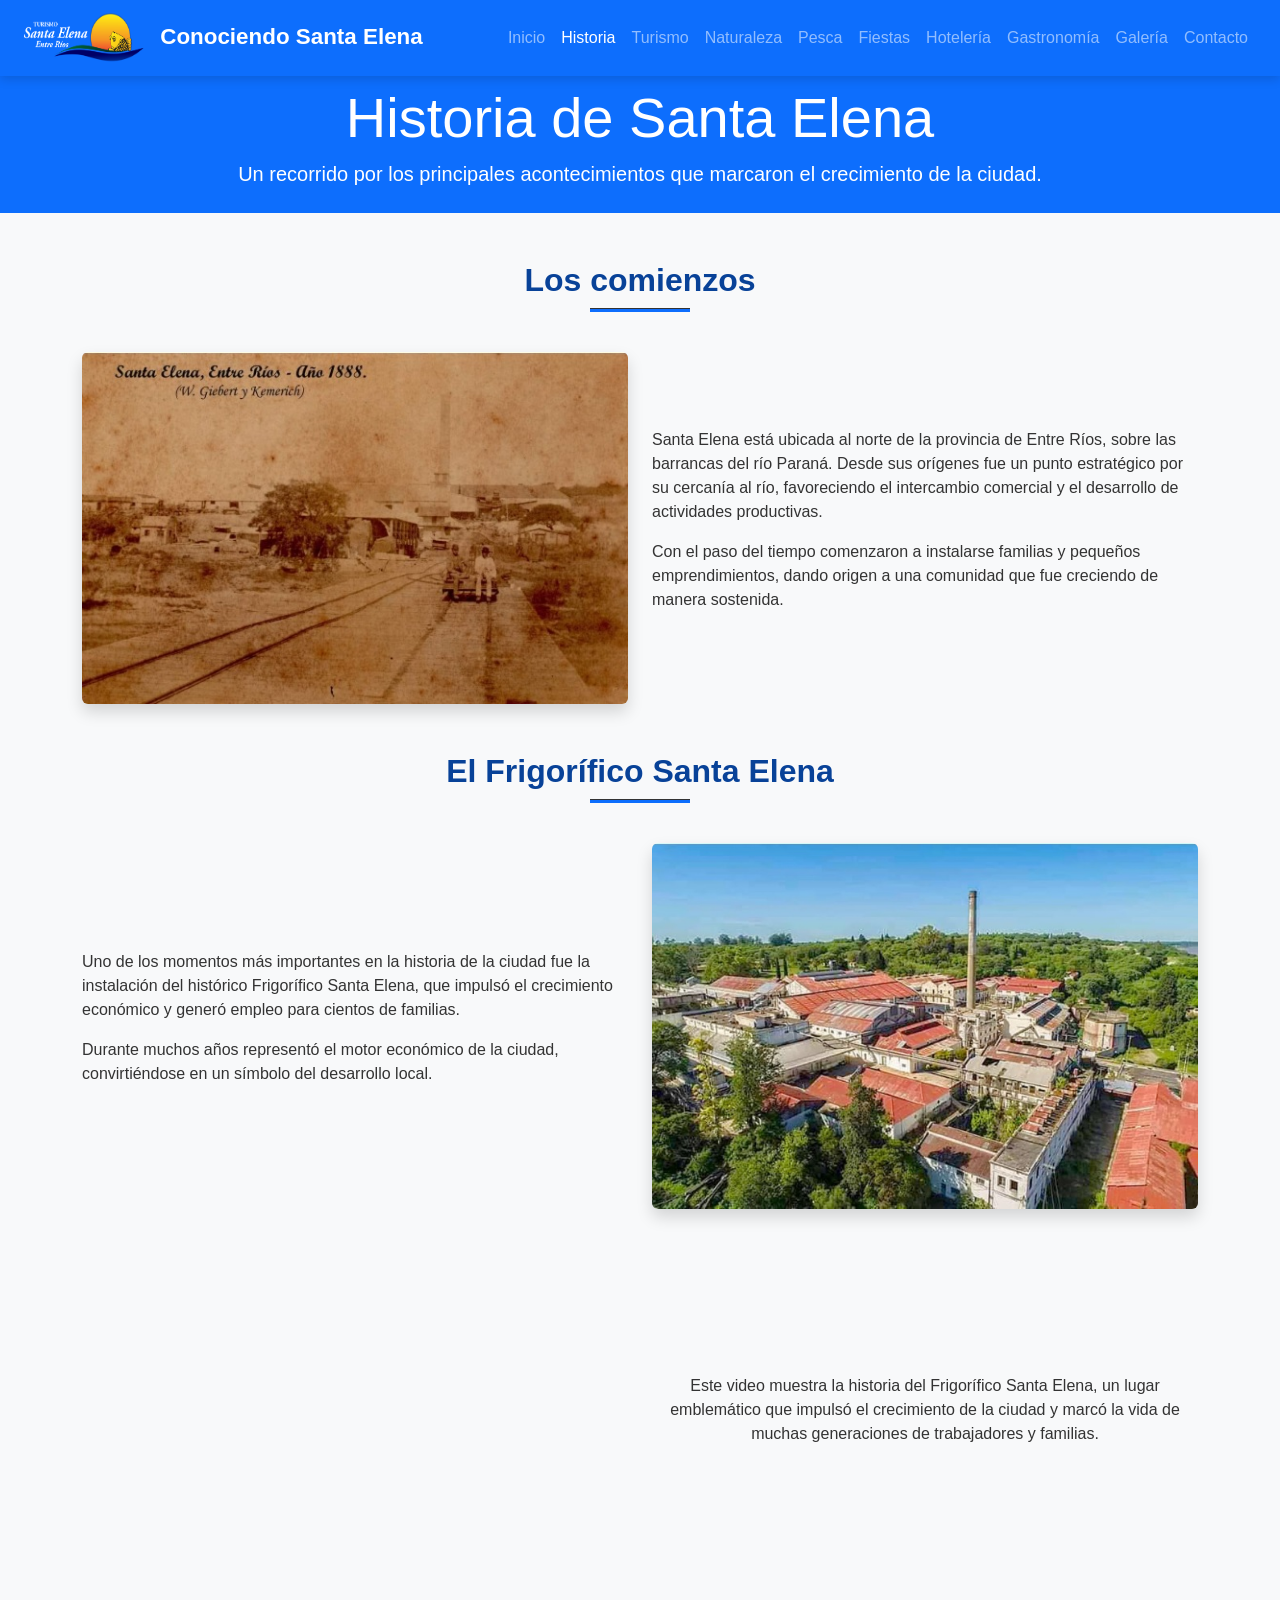
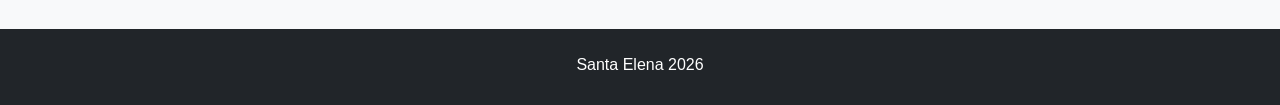
==== historia.html @ c8dbc7eb "Add files via upload" ====
<!DOCTYPE html>
<html lang="es">

<head>
    <meta charset="UTF-8">
    <meta name="viewport" content="width=device-width, initial-scale=1">
    <title>Historia</title>
    <link href="https://cdn.jsdelivr.net/npm/bootstrap@5.3.7/dist/css/bootstrap.min.css" rel="stylesheet">
    <link rel="stylesheet" href="https://cdn.jsdelivr.net/npm/bootstrap-icons@1.13.1/font/bootstrap-icons.min.css">
    <link rel="stylesheet" href="css/estilos.css">
</head>

<body>

    <nav class="navbar navbar-expand-lg navbar-dark bg-primary sticky-top">

        <div class="container-fluid px-4">
            <a class="navbar-brand fw-bold" href="index.html">
                <img src="img/Logo-Turismo-Santa-Elena-blanco.png" class="logo-navbar" alt="Logo">
                Conociendo Santa Elena
            </a>

            <button class="navbar-toggler" type="button" data-bs-toggle="collapse" data-bs-target="#menu">
                <span class="navbar-toggler-icon"></span>
            </button>

            <div class="collapse navbar-collapse" id="menu">
                <ul class="navbar-nav ms-auto">
                    <li class="nav-item"><a class="nav-link" href="index.html">Inicio</a></li>
                    <li class="nav-item"><a class="nav-link active" href="historia.html">Historia</a></li>
                    <li class="nav-item"><a class="nav-link" href="turismo.html">Turismo</a></li>
                    <li class="nav-item"><a class="nav-link" href="naturaleza.html">Naturaleza</a></li>
                    <li class="nav-item"><a class="nav-link" href="pesca.html">Pesca</a></li>
                    <li class="nav-item"><a class="nav-link" href="fiestas.html">Fiestas</a></li>
                    <li class="nav-item"><a class="nav-link" href="hoteleria.html">Hotelería</a></li>
                    <li class="nav-item"><a class="nav-link" href="gastronomia.html">Gastronomía</a></li>
                    <li class="nav-item"><a class="nav-link" href="galeria.html">Galería</a></li>
                    <li class="nav-item"><a class="nav-link" href="contacto.html">Contacto</a></li>
                </ul>
            </div>
        </div>
    </nav>

    <header class="bg-primary text-white text-center py-2">
        <div class="container">
            <h1 class="display-4 text-white">
                Historia de Santa Elena
            </h1>

            <p class="lead">
                Un recorrido por los principales acontecimientos que marcaron el crecimiento de la ciudad.
            </p>
        </div>
    </header>

    <main class="container my-5">
        <div class="titulo-seccion">
            <h2>Los comienzos</h2>
            <hr>
        </div>

        <div class="row align-items-center mb-5">
            <div class="col-lg-6">
                <img src="img/comienzos.jpg" class="img-fluid rounded shadow" alt="Fundación">
            </div>

            <div class="col-lg-6">
                <p>
                    Santa Elena está ubicada al norte de la provincia de Entre Ríos,
                    sobre las barrancas del río Paraná. Desde sus orígenes fue un punto
                    estratégico por su cercanía al río, favoreciendo el intercambio
                    comercial y el desarrollo de actividades productivas.
                </p>

                <p>
                    Con el paso del tiempo comenzaron a instalarse familias y pequeños
                    emprendimientos, dando origen a una comunidad que fue creciendo
                    de manera sostenida.
                </p>
            </div>
        </div>

        <div class="titulo-seccion">
            <h2>El Frigorífico Santa Elena</h2>
            <hr>
        </div>

        <div class="row align-items-center mb-5 flex-lg-row-reverse">
            <div class="col-lg-6">
                <img src="img/frigorifico.jpg" class="img-fluid rounded shadow" alt="Frigorífico">
            </div>

            <div class="col-lg-6">
                <p>
                    Uno de los momentos más importantes en la historia de la ciudad fue
                    la instalación del histórico Frigorífico Santa Elena, que impulsó
                    el crecimiento económico y generó empleo para cientos de familias.
                </p>

                <p>
                    Durante muchos años representó el motor económico de la ciudad,
                    convirtiéndose en un símbolo del desarrollo local.
                </p>
            </div>
        </div>
        <div class="titulo-seccion">
            
            <div class="row align-items-center mb-5">
            <div class="col-lg-6">
                 <iframe width="560" height="315" src="https://www.youtube.com/embed/ePQsxikGA_s?si=lEmYzFPTCTbzSuT1"
            title="YouTube video player" frameborder="0"
            allow="accelerometer; autoplay; clipboard-write; encrypted-media; gyroscope; picture-in-picture; web-share"
            referrerpolicy="strict-origin-when-cross-origin" allowfullscreen></iframe>
            </div>

            <div class="col-lg-6">
                <p>
                    Este video muestra la historia del Frigorífico Santa Elena, un lugar emblemático que impulsó el crecimiento de la ciudad y marcó la vida de muchas generaciones de trabajadores y familias.
                </p>
            </div>
        </div>        
    </main>

    <footer class="bg-dark text-white text-center py-4">
        <p class="mb-1">Santa Elena 2026</p>
    </footer>

    <script src="https://cdn.jsdelivr.net/npm/bootstrap@5.3.7/dist/js/bootstrap.bundle.min.js"></script>

</body>
</html>
---- css/estilos.css ----
:root{
    --azul:#0d6efd;
    --azul-oscuro:#084298;
    --verde:#198754;
    --gris:#f8f9fa;
    --gris-oscuro:#6c757d;
    --blanco:#ffffff;
}

*{
    margin:0;
    padding:0;
    box-sizing:border-box;
}

html{
    scroll-behavior:smooth;
}

body{
    font-family: 'Segoe UI', Tahoma, Geneva, Verdana, sans-serif;
    background:var(--gris);
    color:#333;
}

/*==========================
        NAVBAR
===========================*/
.navbar{
    padding-top: 10px 0;
    box-shadow:0 3px 10px rgba(0,0,0,.15);
}

.navbar-brand{
    font-size:1.4rem;
}

.nav-link{
    transition:.3s;
    border-radius:6px;
}

.nav-link:hover{
    background:rgba(255,255,255,.15);
}

.logo-navbar{
    width: 120px;
    height: 50px;
    margin-right: 10px;
}


/*=======IMAGENES COMPARSA============*/
.marco-comparsa{
    border-radius: 8px;
    padding: 4px;
}

.marco-porasi{
    border: 4px solid #28a745;
    background: linear-gradient(135deg, #28a745, #ffc107);
}

.marco-babiyu{
    border: 4px solid #dc3545;
    background: linear-gradient(135deg, #dc3545, #ffffff);
}

.marco-itapora{
    border: 4px solid #0d6efd;
    background: linear-gradient(135deg, #0d6efd, #6ea8fe, #ffffff);
}

.marco-emperatriz{
    border: 4px solid #0d6efd;
    background: linear-gradient(135deg, #0d6efd, #d63384);
}

.comparsa-img{cursor: pointer;}

.titulo-porasi{color:#28a745;}

.titulo-babiyu{color:#dc3545;}

.titulo-itapora{color:#0d6efd;}

.titulo-emperatriz{color:#d63384;}


/*==========================
      CARRUSEL
===========================*/

.imagen-carousel{
    width: 100%;
    height: 500px;
    object-fit: contain;
    background-color: #eee6e6; /* Opcional: rellena el espacio vacío con negro */
}

.carousel-item::after{
    content:"";
    position:absolute;
    inset:0;
    background:rgba(0,0,0,.25);
}

/*==========================
        TITULOS
===========================*/

h1,h2,h3,h4{
    color:var(--azul-oscuro);
}

section{
    margin-bottom:40px;
}

/*==========================
         CARDS
===========================*/

.card{
    border:none;
    border-radius:15px;
    overflow:hidden;
    transition:.35s;
}

.card img{
    height:230px;
    object-fit:cover;
}

.sombra{
    box-shadow:0 5px 18px rgba(0,0,0,.12);
}

.card:hover{
    transform:translateY(-8px);
    box-shadow:0 12px 25px rgba(0,0,0,.20);
}

.card-title{
    font-weight:bold;
}

/*==========================
        BOTONES
===========================*/

.btn{
    border-radius:30px;
    padding:10px 25px;
}

/*==========================
         ICONOS
===========================*/

.icono{
    font-size:3rem;
    color:var(--azul);
    margin-bottom:15px;
}

/*==========================
       TABLAS
===========================*/

table{
    background:white;
}

thead{
    background:var(--azul);
    color:white;
}

.table{
    box-shadow:0 3px 10px rgba(0,0,0,.1);
}

/*==========================
        FORMULARIO
===========================*/

form{
    background:white;
    padding:30px;
    border-radius:15px;
    box-shadow:0 5px 20px rgba(0,0,0,.12);
}

.form-control{
    border-radius:10px;
}

textarea{
    resize:none;
}

/*==========================
        GALERIA
===========================*/

.galeria img{
    width:100%;
    height:250px;
    object-fit:cover;
    border-radius:12px;
    transition:.35s;
}

.galeria img:hover{
    transform:scale(1.05);
}

/*==========================
        FOOTER
===========================*/

footer{
    margin-top:50px;
}

footer p{
    margin:0;
}

/*==========================
      IMAGENES GENERALES
===========================*/

img{
    max-width:100%;
}

/*==========================
      CAJAS INFORMATIVAS
===========================*/

.info-box{
    background:white;
    padding:25px;
    border-left:5px solid var(--azul);
    border-radius:10px;
    box-shadow:0 5px 15px rgba(0,0,0,.08);
}

/*==========================
      TITULOS DE SECCION
===========================*/

.titulo-seccion{
    text-align:center;
    margin-bottom:40px;
}

.titulo-seccion h2{
    font-weight:bold;
}

.titulo-seccion hr{
    width:100px;
    height:4px;
    background:var(--azul);
    margin:auto;
    opacity:1;
}

/*==========================
        RESPONSIVE
===========================*/

@media (max-width:991px){
    .imagen-carousel{
        height:380px;
    }
}

@media (max-width:768px){
    .imagen-carousel{
        height:260px;
    }

    h1{
        font-size:2rem;
    }

    .card img{
        height:200px;
    }

    .icono{
        margin-top:20px;
    }
}

@media (max-width:576px){
    .navbar-brand{
        font-size:1.1rem;
    }

    .btn{
        width:100%;
    }
}
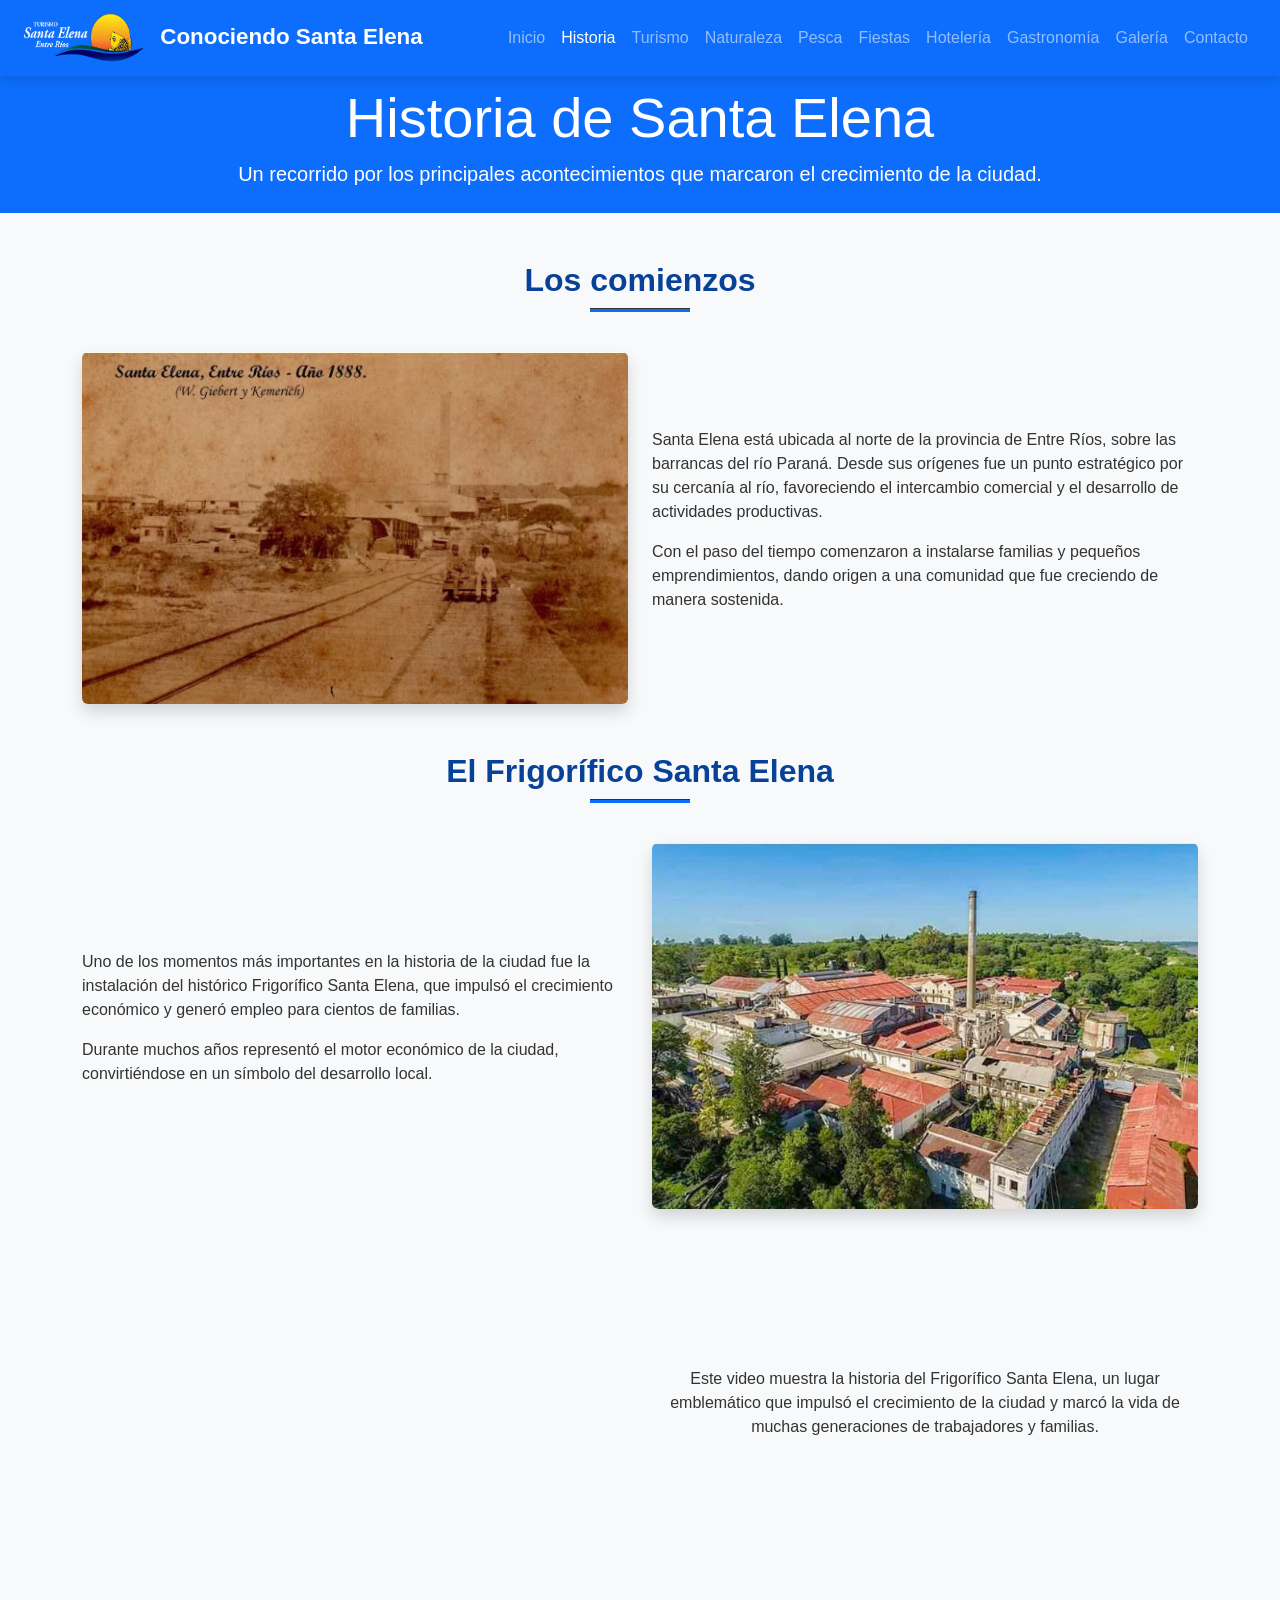
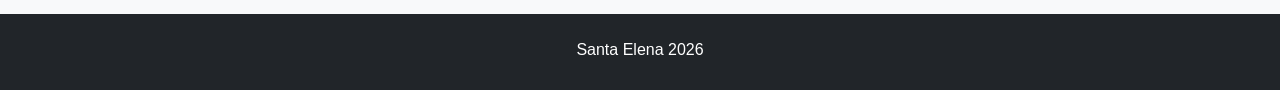
==== commit f8618e37: "Update historia.html Act" ====
--- a/historia.html
+++ b/historia.html
@@ -106,12 +106,15 @@
         <div class="titulo-seccion">
             
             <div class="row align-items-center mb-5">
-            <div class="col-lg-6">
-                 <iframe width="560" height="315" src="https://www.youtube.com/embed/ePQsxikGA_s?si=lEmYzFPTCTbzSuT1"
-            title="YouTube video player" frameborder="0"
-            allow="accelerometer; autoplay; clipboard-write; encrypted-media; gyroscope; picture-in-picture; web-share"
-            referrerpolicy="strict-origin-when-cross-origin" allowfullscreen></iframe>
-            </div>
+             <div class="col-lg-6">
+                    <div class="ratio ratio-16x9">
+                        <iframe width="560" height="315"
+                            src="https://www.youtube.com/embed/ePQsxikGA_s?si=lEmYzFPTCTbzSuT1"
+                            title="YouTube video player" frameborder="0"
+                            allow="accelerometer; autoplay; clipboard-write; encrypted-media; gyroscope; picture-in-picture; web-share"
+                            referrerpolicy="strict-origin-when-cross-origin" allowfullscreen></iframe>
+                    </div>
+                </div>
 
             <div class="col-lg-6">
                 <p>
@@ -128,4 +131,4 @@
     <script src="https://cdn.jsdelivr.net/npm/bootstrap@5.3.7/dist/js/bootstrap.bundle.min.js"></script>
 
 </body>
-</html>      +</html>      
--- a/css/estilos.css
+++ b/css/estilos.css
@@ -50,7 +50,6 @@
     margin-right: 10px;
 }
 
-
 /*=======IMAGENES COMPARSA============*/
 .marco-comparsa{
     border-radius: 8px;
@@ -92,11 +91,10 @@
       CARRUSEL
 ===========================*/
 
-.imagen-carousel{
-    width: 100%;
+.imagen-carousel {
     height: 500px;
-    object-fit: contain;
-    background-color: #eee6e6; /* Opcional: rellena el espacio vacío con negro */
+    object-fit: cover;
+    object-position: center;
 }
 
 .carousel-item::after{
@@ -307,4 +305,4 @@
     .btn{
         width:100%;
     }
-}+}
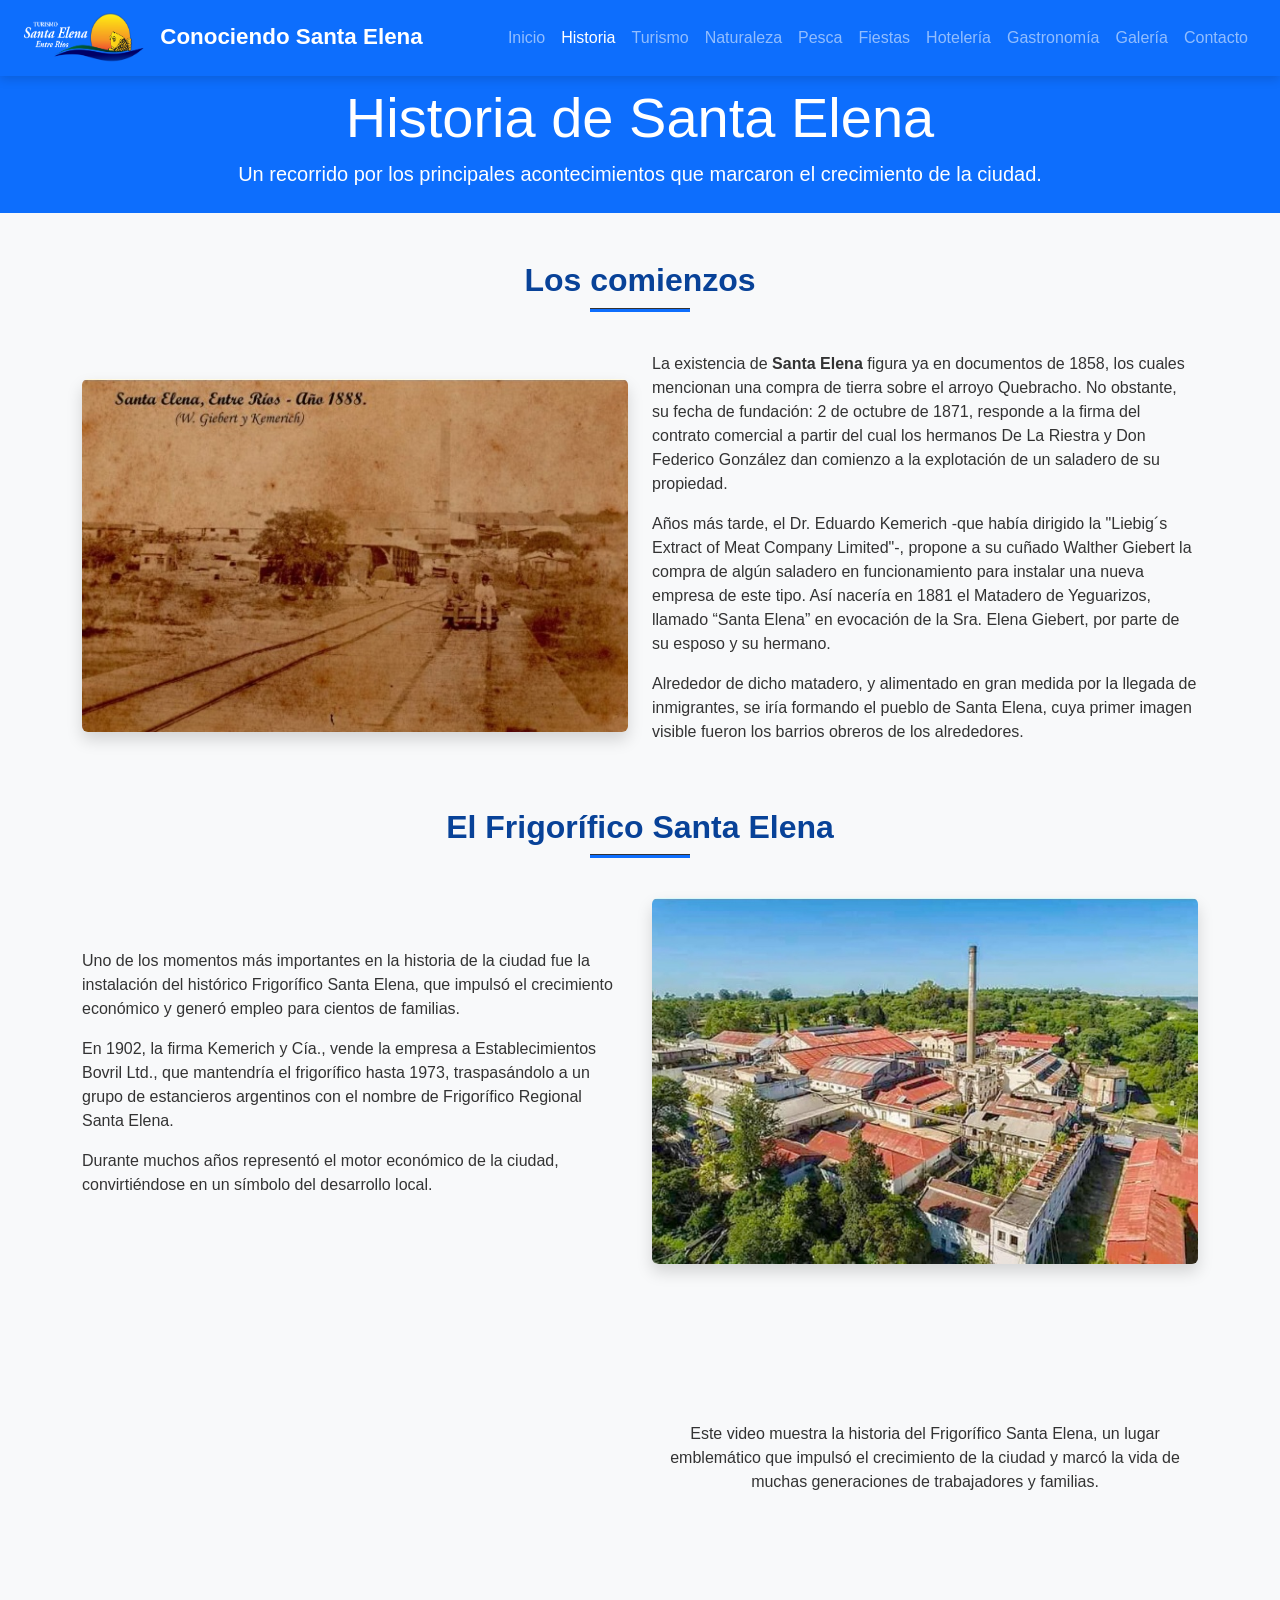
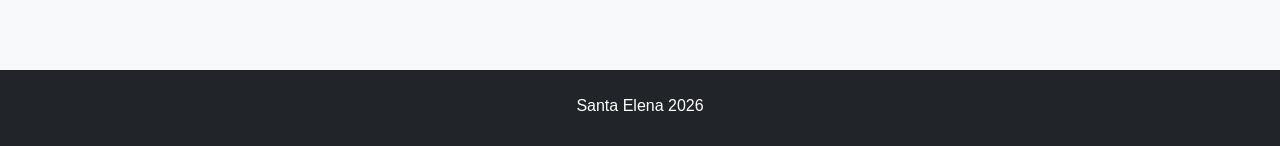
==== commit 2ef3072f: "Update historia.html act" ====
--- a/historia.html
+++ b/historia.html
@@ -66,17 +66,14 @@
 
             <div class="col-lg-6">
                 <p>
-                    Santa Elena está ubicada al norte de la provincia de Entre Ríos,
-                    sobre las barrancas del río Paraná. Desde sus orígenes fue un punto
-                    estratégico por su cercanía al río, favoreciendo el intercambio
-                    comercial y el desarrollo de actividades productivas.
+                    La existencia de <strong>Santa Elena</strong> figura ya en documentos de 1858, los cuales mencionan una compra de tierra sobre el arroyo Quebracho. No obstante, su fecha de fundación: 2 de octubre de 1871, responde a la firma del contrato comercial a partir del cual los hermanos De La Riestra y Don Federico González dan comienzo a la explotación de un saladero de su propiedad.
                 </p>
 
                 <p>
-                    Con el paso del tiempo comenzaron a instalarse familias y pequeños
-                    emprendimientos, dando origen a una comunidad que fue creciendo
-                    de manera sostenida.
+                    Años más tarde, el Dr. Eduardo Kemerich -que había dirigido la "Liebig´s Extract of Meat Company Limited"-, propone a su cuñado Walther Giebert la compra de algún saladero en funcionamiento para instalar una nueva empresa de este tipo. Así nacería en 1881 el Matadero de Yeguarizos, llamado “Santa Elena” en evocación de la Sra. Elena Giebert, por parte de su esposo y su hermano.
                 </p>
+
+                <p>Alrededor de dicho matadero, y alimentado en gran medida por la llegada de inmigrantes, se iría formando el pueblo de Santa Elena, cuya primer imagen visible fueron los barrios obreros de los alrededores.</p>
             </div>
         </div>
 
@@ -96,6 +93,8 @@
                     la instalación del histórico Frigorífico Santa Elena, que impulsó
                     el crecimiento económico y generó empleo para cientos de familias.
                 </p>
+
+                <p>En 1902, la firma Kemerich y Cía., vende la empresa a Establecimientos Bovril Ltd., que mantendría el frigorífico hasta 1973, traspasándolo a un grupo de estancieros argentinos con el nombre de Frigorífico Regional Santa Elena.</p>               
 
                 <p>
                     Durante muchos años representó el motor económico de la ciudad,
